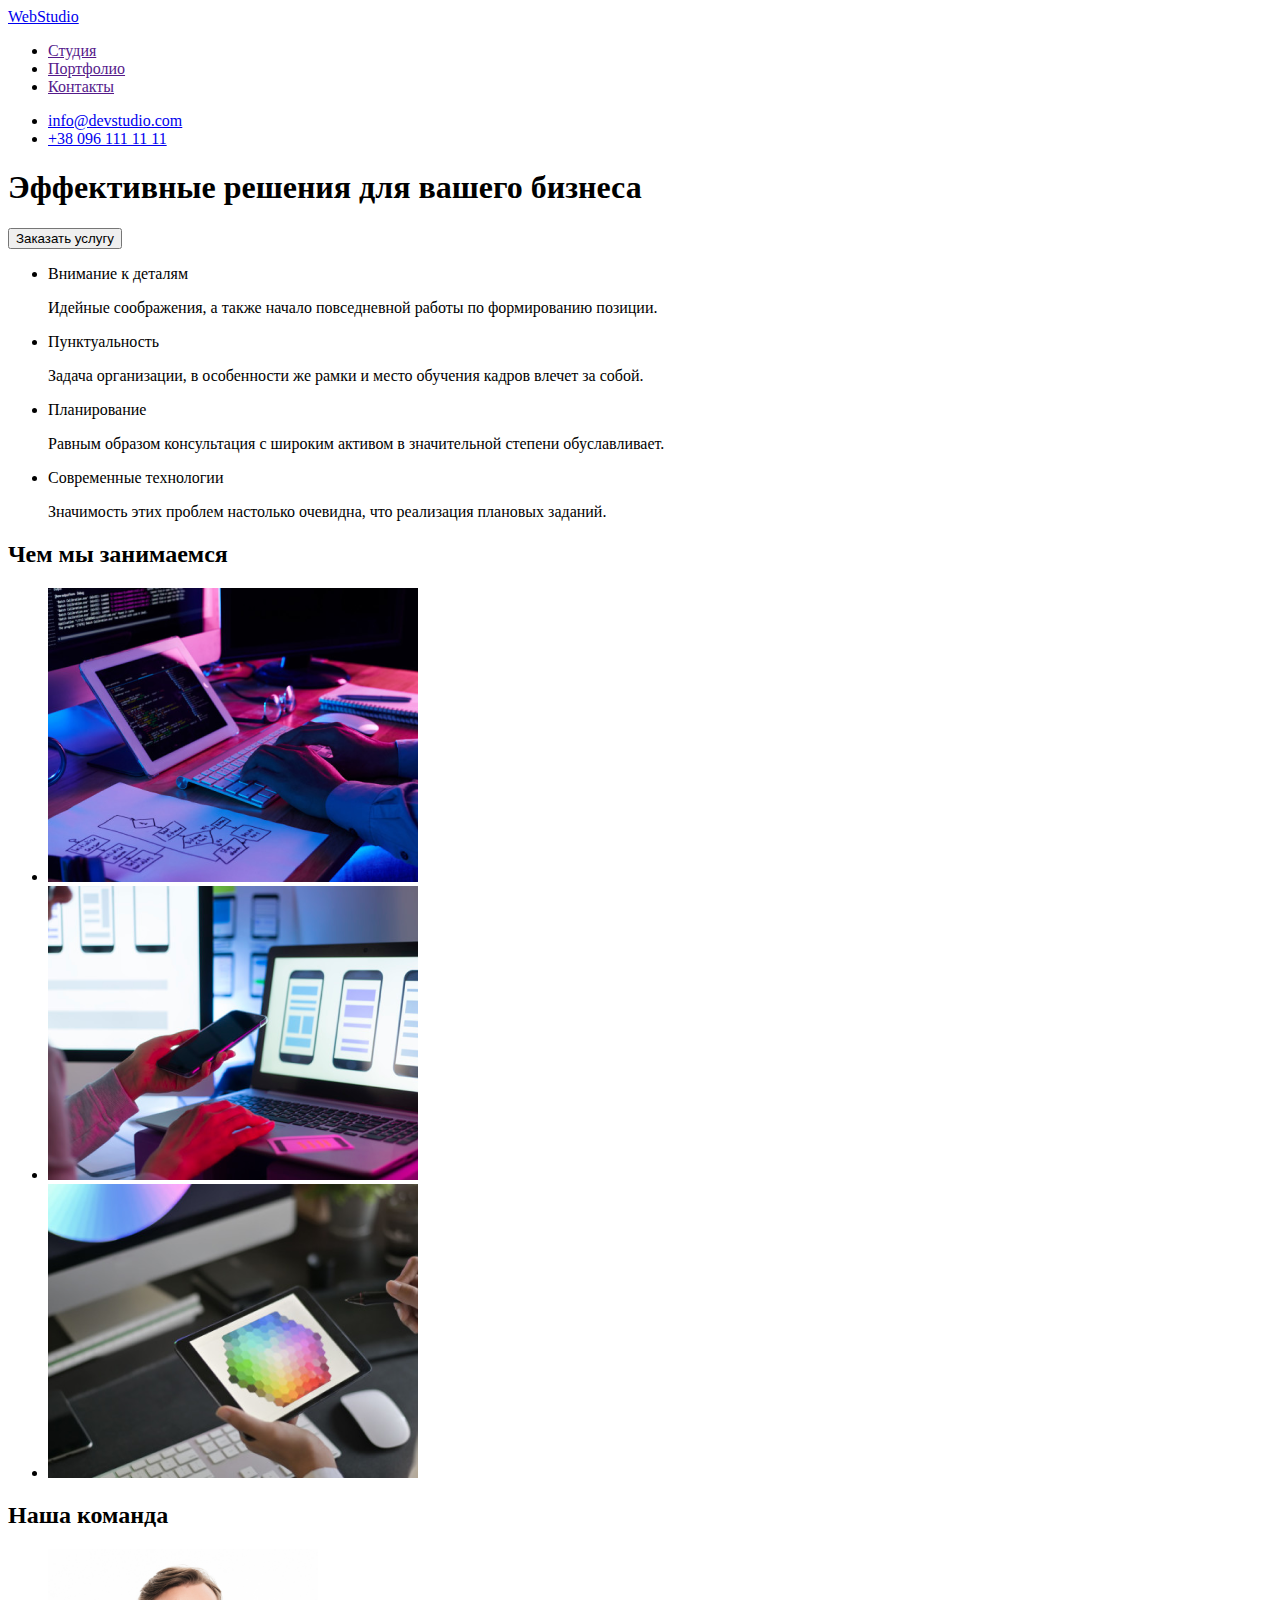
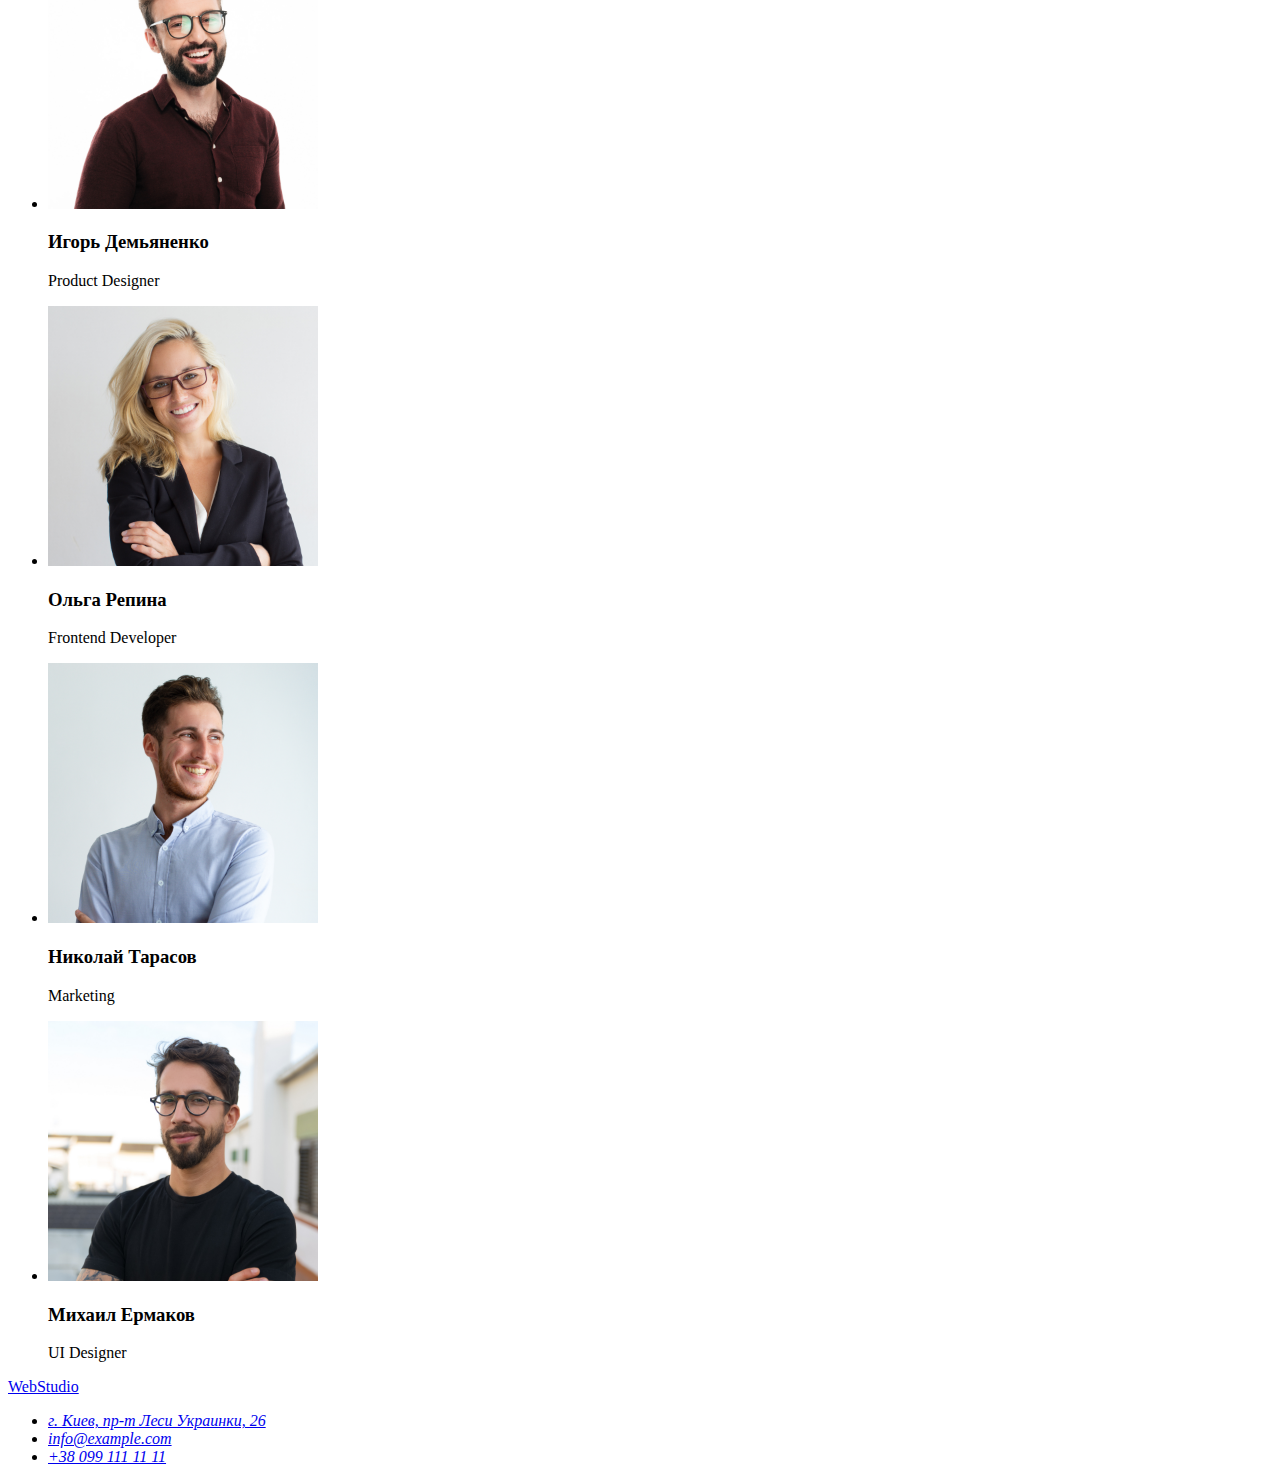
==== index.html @ c99d083b "добавляет файлы прошлой дз" ====
<!DOCTYPE html>
<html lang="ru">
<head>
    <meta charset="UTF-8">
    <meta http-equiv="X-UA-Compatible" content="IE=edge">
    <meta name="viewport" content="width=device-width, initial-scale=1.0">
    <title>Document</title>
</head>
<body>
    <header>
        <nav>
            <a href="./index.html">
                <span lang="en">WebStudio</span>
            </a>
            <ul>
                <li>
                    <a href="">Студия</a>
                </li>
                <li>
                    <a href="">Портфолио</a>
                </li>
                <li>
                 <a href="">Контакты</a>
                </li>
            </ul>
        </nav>
        <ul>
            <li>
                <a href="mailto:info@devstudio.com">info@devstudio.com</a>
            </li>
            <li>
                <a href="tel:+380961111111">+38 096 111 11 11</a>
            </li>
        </ul>
    </header>
    <main>
        <!-- Hero section --> 
        <section>
            <h1>Эффективные решения для вашего бизнеса</h1>
            <button type="button">Заказать услугу</button>
        </section>
        <!--Особенности-->
        <section>
            <h2 hidden>Особенности</h2>
            <ul>
                <li>
                    <span>
                        Внимание к деталям
                    </span>
                    <p>
                        Идейные соображения, а также начало повседневной работы по формированию позиции.
                    </p>
                </li>
                <li>
                    <span>
                        Пунктуальность
                    </span>
                    <p>
                        Задача организации, в особенности же рамки и место обучения кадров влечет за собой.
                    </p>
                </li>
                <li>
                    <span>
                        Планирование
                    </span>
                    <p>
                        Равным образом консультация с широким активом в значительной степени обуславливает.
                    </p>
                </li>
                <li>
                    <span>
                        Современные технологии
                    </span>
                    <p>
                        Значимость этих проблем настолько очевидна, что реализация плановых заданий.
                    </p>
                </li>
            </ul>
        </section>
        
        <!--Чем мы занимаемся-->
        <section>
            <h2>Чем мы занимаемся</h2>
            <ul>
                <li>
                    <img src="./images/whatwedo/image-1.png" alt="Человек набирает код" width="370" height="294">
                </li>
                <li>
                    <img src="./images/whatwedo/image-2.png" alt="Человек разрабатывает мобильный дизайн сайта" width="370" height="294">
                </li>
                <li>
                    <img src="./images/whatwedo/image-3.png" alt="Человек занимается графическим дизайном" width="370" height="294">
                </li>
            </ul>
        </section>
        <!--Наша команда-->
        <section>
            <h2>Наша команда</h2>
            <ul>
                <li>
                    <img src="./images/team/co-worker-img-1.jpg" alt="Человек стоит и улыбается" width="270" height="260">
                    <h3>Игорь Демьяненко</h3>
                    <p lang="en">Product Designer</p>
                </li>
                <li>
                    <img src="./images/team/co-worker-img-2.jpg" alt="Человек стоит и улыбается скрестив руки на груди" width="270" height="260">
                    <h3>Ольга Репина</h3>
                    <p lang="en">Frontend Developer</p>
                </li>
                <li>
                    <img src="./images/team/co-worker-img-3.jpg" alt="Человек стоит и улыбается скрестив руки на груди" width="270" height="260">
                    <h3>Николай Тарасов</h3>
                    <p lang="en">Marketing</p>
                </li>
                <li>
                    <img src="./images/team/co-worker-img-4.jpg" alt="Человек стоит и улыбается скрестив руки на груди" width="270" height="260">
                    <h3>Михаил Ермаков</h3>
                    <p lang="en">UI Designer</p>
                </li>
            </ul>
        </section>
    </main>
    
    <footer>
        <a href="./index.html">
            <span lang="en">WebStudio</span>
        </a>
        <address>
          <ul>
            <li>
                <a href="https://goo.gl/maps/A3ritBZA11thju577" target="_blank" rel="noopener noreferrer">
                    г. Киев, пр-т Леси Украинки, 26
                </a>
            </li>
            <li>
                <a href="mailto:info@example.com">
                    info@example.com
                </a>
            </li>
            <li>
                <a href="tel:+380991111111">
                    +38 099 111 11 11
                </a>
            </li>
        </ul>  
        </address>
        
    </footer>

</body>
</html>
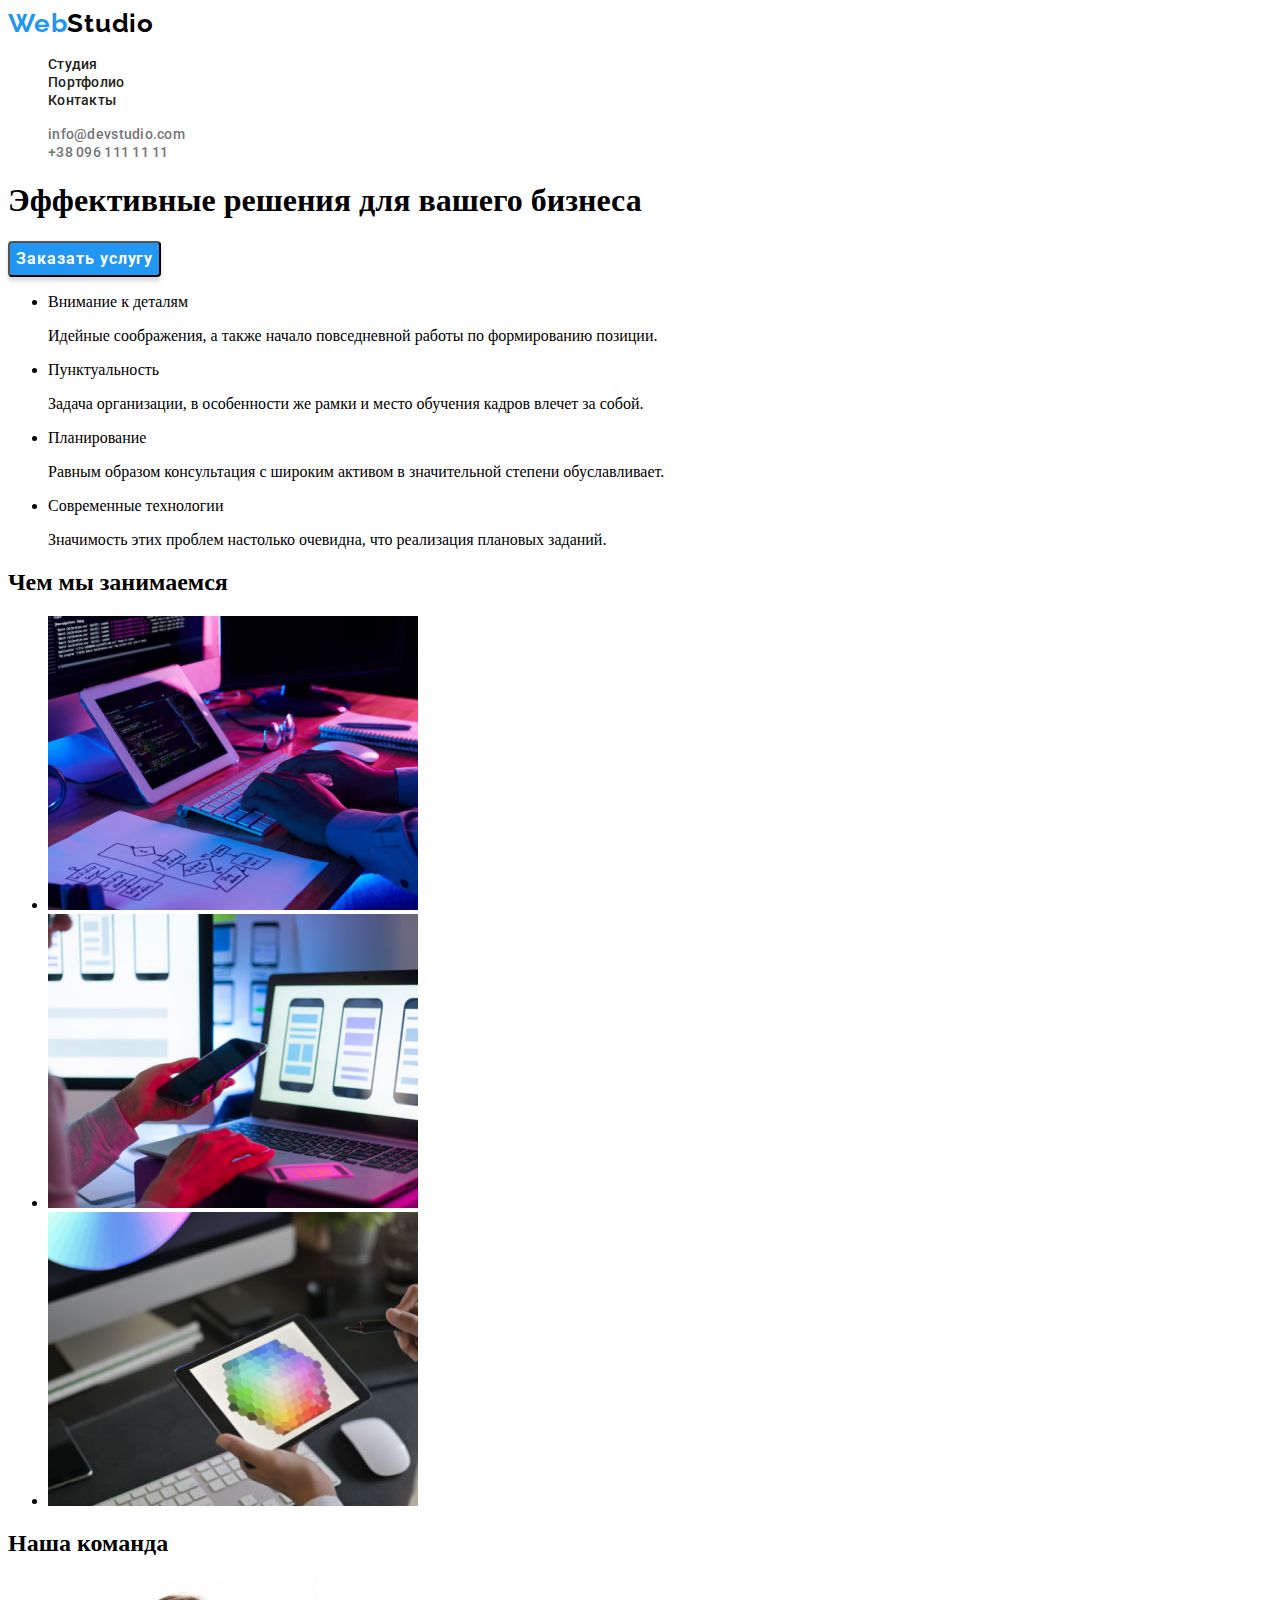
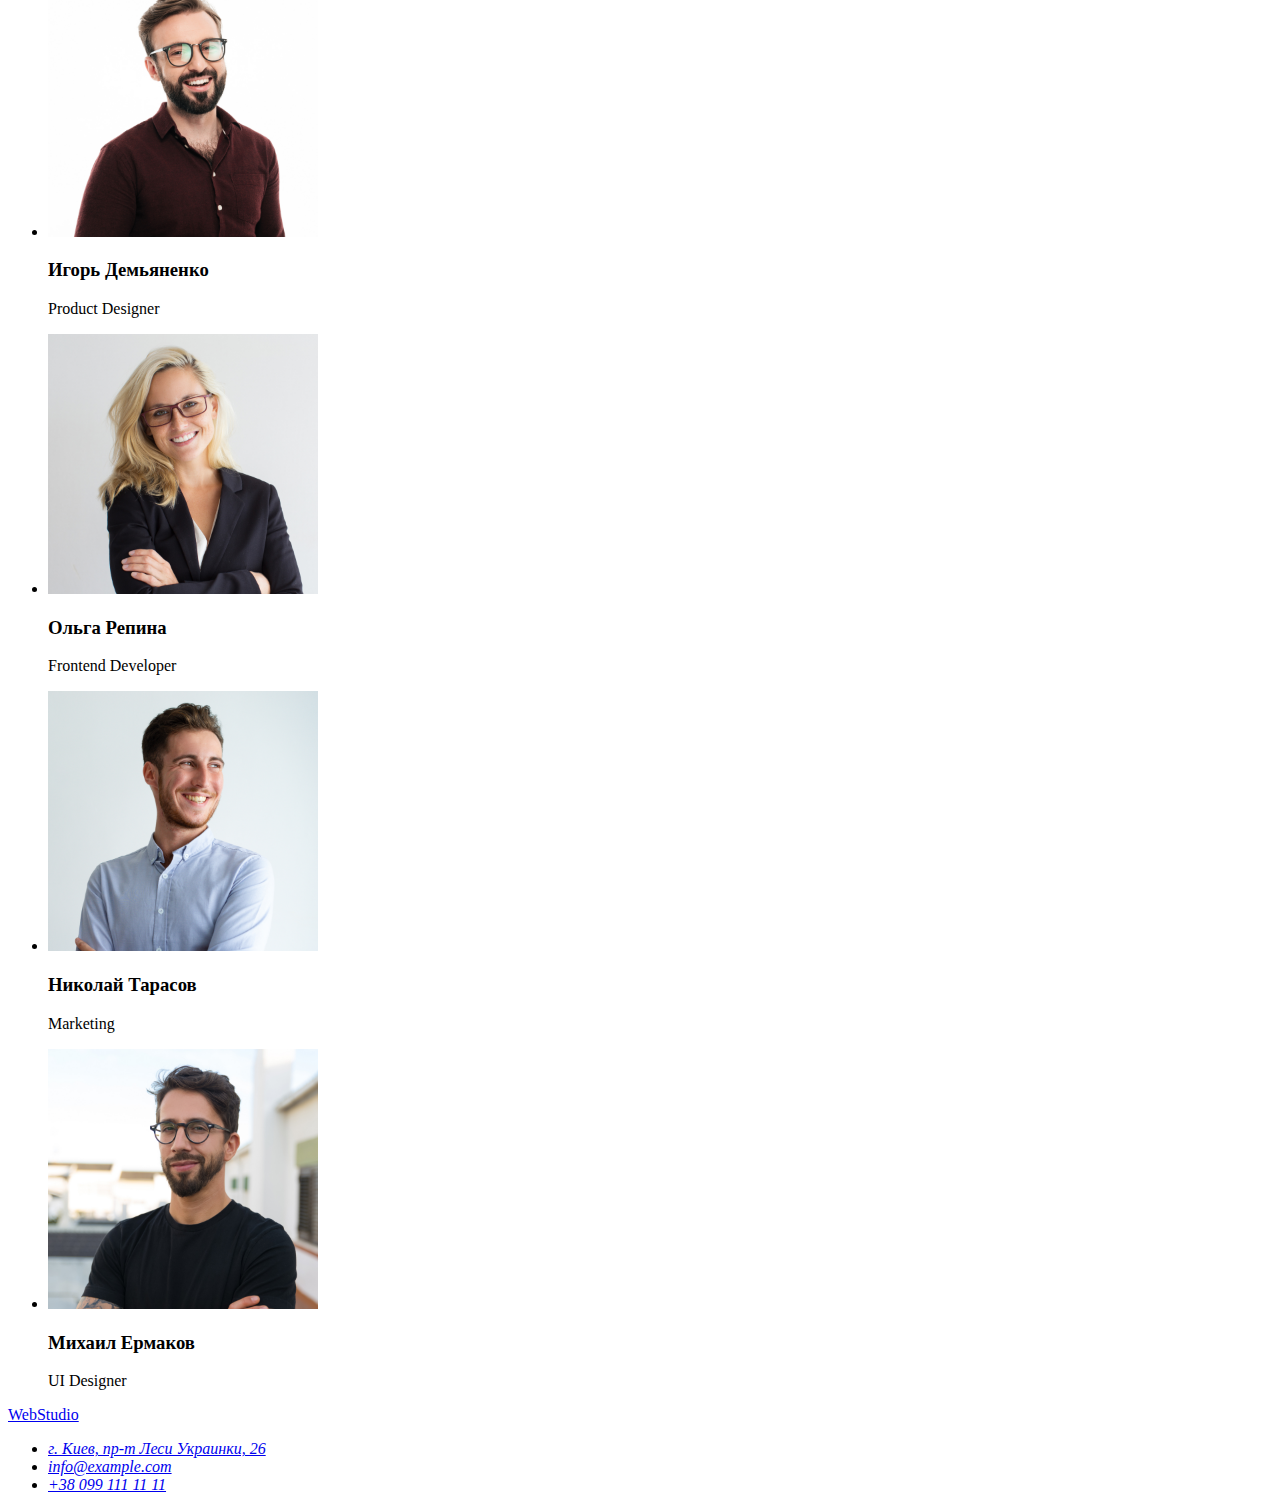
==== commit 19985428: "Добавляет классы и стили в header" ====
--- a/index.html
+++ b/index.html
@@ -4,40 +4,45 @@
     <meta charset="UTF-8">
     <meta http-equiv="X-UA-Compatible" content="IE=edge">
     <meta name="viewport" content="width=device-width, initial-scale=1.0">
-    <title>Document</title>
+    <title>WebStudio</title>
+    <link rel="preconnect" href="https://fonts.gstatic.com">
+    <link href="https://fonts.googleapis.com/css2?family=Raleway:wght@700&family=Roboto:wght@400;500;700;900&display=swap"
+        rel="stylesheet">
+    <link rel="stylesheet" href="./css/styles.css">
 </head>
 <body>
-    <header>
-        <nav>
-            <a href="./index.html">
-                <span lang="en">WebStudio</span>
+    <!-- Header --> 
+        <header class="header">
+        <nav class="header-navigation">
+            <a class="logo-link link" href="./index.html">
+                <span class="logo" lang="en">Web<span class="second-logo">Studio</span></span>
             </a>
-            <ul>
-                <li>
-                    <a href="">Студия</a>
+            <ul class="navigation-list list">
+                <li class="navigation-list-item">
+                    <a class="navigation-list-link link" href="">Студия</a>
                 </li>
-                <li>
-                    <a href="">Портфолио</a>
+                <li class="navigation-list-item">
+                    <a class="navigation-list-link link" href="">Портфолио</a>
                 </li>
-                <li>
-                 <a href="">Контакты</a>
+                <li class="navigation-list-item">
+                 <a class="navigation-list-link link" href="">Контакты</a>
                 </li>
             </ul>
         </nav>
-        <ul>
+        <ul class="header-contacts-list list">
             <li>
-                <a href="mailto:info@devstudio.com">info@devstudio.com</a>
+                <a class="header-contacts-link link" href="mailto:info@devstudio.com">info@devstudio.com</a>
             </li>
             <li>
-                <a href="tel:+380961111111">+38 096 111 11 11</a>
+                <a class="header-contacts-link link" href="tel:+380961111111">+38 096 111 11 11</a>
             </li>
         </ul>
     </header>
     <main>
         <!-- Hero section --> 
-        <section>
-            <h1>Эффективные решения для вашего бизнеса</h1>
-            <button type="button">Заказать услугу</button>
+        <section class="hero">
+            <h1 class="hero-title">Эффективные решения для вашего бизнеса</h1>
+            <button class="modal-btn" type="button">Заказать услугу</button>
         </section>
         <!--Особенности-->
         <section>
--- a/css/styles.css
+++ b/css/styles.css
@@ -0,0 +1,71 @@
+.list {
+  list-style: none;
+}
+
+.link {
+  text-decoration: none;
+}
+
+.logo-link {
+  font-family: "Raleway", sans-serif;
+  font-style: normal;
+  font-weight: bold;
+  font-size: 26px;
+  line-height: 1.19;
+  letter-spacing: 0.03em;
+  color: #2196f3;
+}
+
+.second-logo {
+  color: black;
+}
+
+.navigation-list-link {
+  font-family: "Roboto", sans-serif;
+  font-weight: 500;
+  font-size: 14px;
+  line-height: 1.14;
+  letter-spacing: 0.02em;
+  color: #212121;
+}
+
+.navigation-list-link:hover,
+.navigation-list-link:focus {
+  color: #2196f3;
+}
+
+.header-contacts-link {
+  font-family: "Roboto", sans-serif;
+  font-weight: 500;
+  font-size: 14px;
+  line-height: 1.14;
+  letter-spacing: 0.02em;
+  color: #757575;
+}
+
+.header-contacts-link:hover,
+.header-contacts-link:focus {
+  color: #2196f3;
+}
+
+.modal-btn {
+  font-family: "Roboto", sans-serif;
+  font-style: normal;
+  font-weight: bold;
+  font-size: 16px;
+  line-height: 1.88;
+  display: flex;
+  align-items: center;
+  text-align: center;
+  letter-spacing: 0.06em;
+  color: #ffffff;
+  background: #2196f3;
+  box-shadow: 0px 4px 4px rgba(0, 0, 0, 0.15);
+  border-radius: 4px;
+  cursor: pointer;
+}
+
+.modal-btn:hover,
+.modal-btn:focus {
+  background-color: #188ce8;
+}
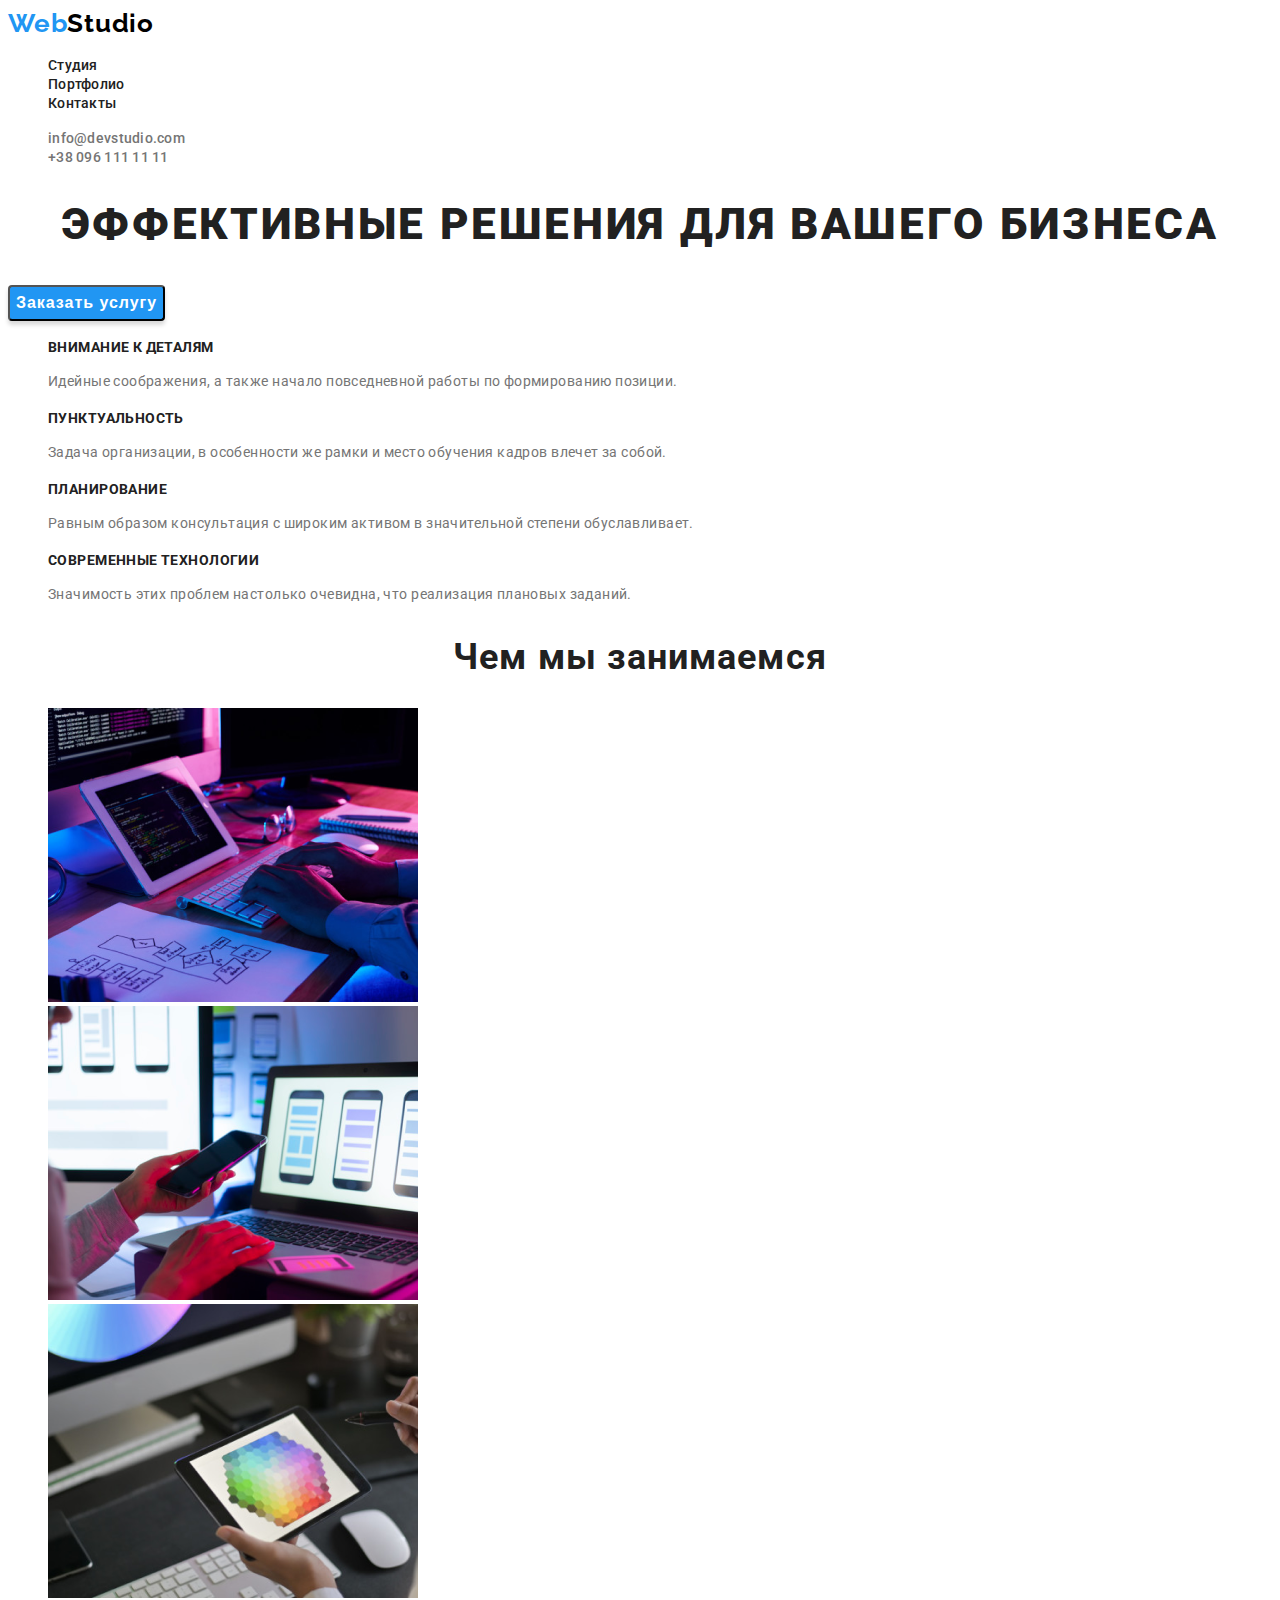
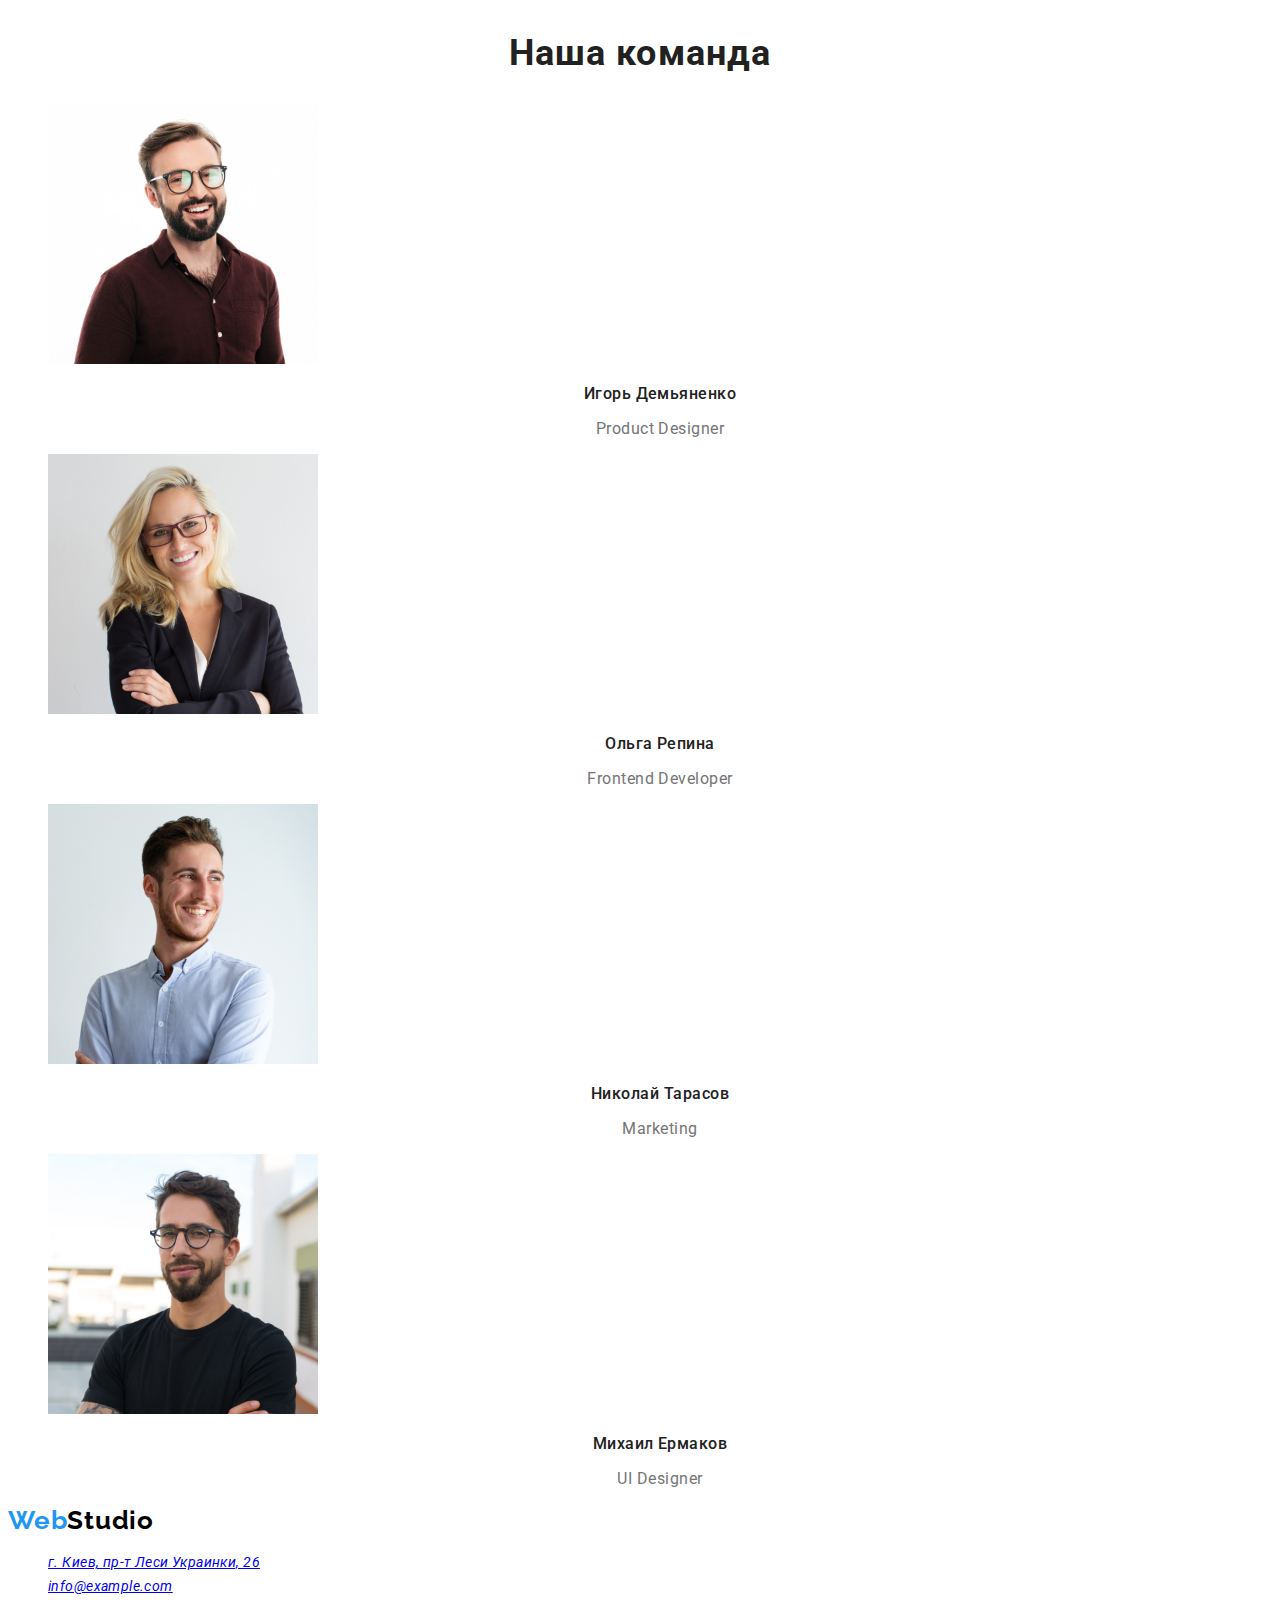
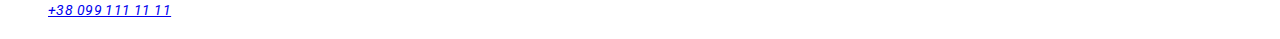
==== commit 769cba99: "добавляет стили документу" ====
--- a/index.html
+++ b/index.html
@@ -30,10 +30,10 @@
             </ul>
         </nav>
         <ul class="header-contacts-list list">
-            <li>
+            <li class="header-contacts-list-item">
                 <a class="header-contacts-link link" href="mailto:info@devstudio.com">info@devstudio.com</a>
             </li>
-            <li>
+            <li header-contacts-list-item>
                 <a class="header-contacts-link link" href="tel:+380961111111">+38 096 111 11 11</a>
             </li>
         </ul>
@@ -44,106 +44,106 @@
             <h1 class="hero-title">Эффективные решения для вашего бизнеса</h1>
             <button class="modal-btn" type="button">Заказать услугу</button>
         </section>
-        <!--Особенности-->
-        <section>
+        <!--Features-->
+        <section class="features">
             <h2 hidden>Особенности</h2>
-            <ul>
-                <li>
-                    <span>
+            <ul class="features-list list">
+                <li class="features-list-item">
+                    <span class="features-suptitle">
                         Внимание к деталям
                     </span>
-                    <p>
+                    <p class="features-suptitle-descritpion">
                         Идейные соображения, а также начало повседневной работы по формированию позиции.
                     </p>
                 </li>
-                <li>
-                    <span>
+                <li class="features-list-item">
+                    <span class="features-suptitle">
                         Пунктуальность
                     </span>
-                    <p>
+                    <p class="features-suptitle-descritpion">
                         Задача организации, в особенности же рамки и место обучения кадров влечет за собой.
                     </p>
                 </li>
-                <li>
-                    <span>
+                <li class="features-list-item">
+                    <span class="features-suptitle">
                         Планирование
                     </span>
-                    <p>
+                    <p class="features-suptitle-descritpion">
                         Равным образом консультация с широким активом в значительной степени обуславливает.
                     </p>
                 </li>
-                <li>
-                    <span>
+                <li class="features-list-item">
+                    <span class="features-suptitle">
                         Современные технологии
                     </span>
-                    <p>
+                    <p class="features-suptitle-descritpion">
                         Значимость этих проблем настолько очевидна, что реализация плановых заданий.
                     </p>
                 </li>
             </ul>
         </section>
         
-        <!--Чем мы занимаемся-->
-        <section>
-            <h2>Чем мы занимаемся</h2>
-            <ul>
-                <li>
-                    <img src="./images/whatwedo/image-1.png" alt="Человек набирает код" width="370" height="294">
+        <!--What we do-->
+        <section class="what-we-do">
+            <h2 class="section-title">Чем мы занимаемся</h2>
+            <ul class="what-we-do-list list">
+                <li class="what-we-do-list-item">
+                    <img class="what-we-do-list-link" src="./images/whatwedo/image-1.png" alt="Человек набирает код" width="370" height="294">
                 </li>
-                <li>
-                    <img src="./images/whatwedo/image-2.png" alt="Человек разрабатывает мобильный дизайн сайта" width="370" height="294">
+                <li class="what-we-do-list-item">
+                    <img class="what-we-do-list-link" src="./images/whatwedo/image-2.png" alt="Человек разрабатывает мобильный дизайн сайта" width="370" height="294">
                 </li>
-                <li>
-                    <img src="./images/whatwedo/image-3.png" alt="Человек занимается графическим дизайном" width="370" height="294">
+                <li class="what-we-do-list-item">
+                    <img class="what-we-do-list-link" src="./images/whatwedo/image-3.png" alt="Человек занимается графическим дизайном" width="370" height="294">
                 </li>
             </ul>
         </section>
-        <!--Наша команда-->
-        <section>
-            <h2>Наша команда</h2>
-            <ul>
-                <li>
-                    <img src="./images/team/co-worker-img-1.jpg" alt="Человек стоит и улыбается" width="270" height="260">
-                    <h3>Игорь Демьяненко</h3>
-                    <p lang="en">Product Designer</p>
+        <!--Our team-->
+        <section class="our-team">
+            <h2 class="section-title">Наша команда</h2>
+            <ul class="our-team-list list">
+                <li class="our-team-list-item">
+                    <img class="our-team-list-img" src="./images/team/co-worker-img-1.jpg" alt="Человек стоит и улыбается" width="270" height="260">
+                    <h3 class="our-team-list-name">Игорь Демьяненко</h3>
+                    <p class="our-team-list-position" lang="en">Product Designer</p>
                 </li>
-                <li>
-                    <img src="./images/team/co-worker-img-2.jpg" alt="Человек стоит и улыбается скрестив руки на груди" width="270" height="260">
-                    <h3>Ольга Репина</h3>
-                    <p lang="en">Frontend Developer</p>
+                <li class="our-team-list-item">
+                    <img class="our-team-list-img" src="./images/team/co-worker-img-2.jpg" alt="Человек стоит и улыбается скрестив руки на груди" width="270" height="260">
+                    <h3 class="our-team-list-name">Ольга Репина</h3>
+                    <p class="our-team-list-position" lang="en">Frontend Developer</p>
                 </li>
-                <li>
-                    <img src="./images/team/co-worker-img-3.jpg" alt="Человек стоит и улыбается скрестив руки на груди" width="270" height="260">
-                    <h3>Николай Тарасов</h3>
-                    <p lang="en">Marketing</p>
+                <li class="our-team-list-item">
+                    <img class="our-team-list-img" src="./images/team/co-worker-img-3.jpg" alt="Человек стоит и улыбается скрестив руки на груди" width="270" height="260">
+                    <h3 class="our-team-list-name">Николай Тарасов</h3>
+                    <p class="our-team-list-position" lang="en">Marketing</p>
                 </li>
-                <li>
-                    <img src="./images/team/co-worker-img-4.jpg" alt="Человек стоит и улыбается скрестив руки на груди" width="270" height="260">
-                    <h3>Михаил Ермаков</h3>
-                    <p lang="en">UI Designer</p>
+                <li class="our-team-list-item">
+                    <img class="our-team-list-img" src="./images/team/co-worker-img-4.jpg" alt="Человек стоит и улыбается скрестив руки на груди" width="270" height="260">
+                    <h3 class="our-team-list-name">Михаил Ермаков</h3>
+                    <p class="our-team-list-position" lang="en">UI Designer</p>
                 </li>
             </ul>
         </section>
     </main>
     
     <footer>
-        <a href="./index.html">
-            <span lang="en">WebStudio</span>
+        <a class="logo-link link" href="./index.html">
+            <span class="logo" lang="en">Web<span class="second-logo">Studio</span></span>
         </a>
-        <address>
-          <ul>
-            <li>
-                <a href="https://goo.gl/maps/A3ritBZA11thju577" target="_blank" rel="noopener noreferrer">
+        <address class="address">
+          <ul class="addres-list list">
+            <li class="addres-list-item">
+                <a class="addres-list-link" href="https://goo.gl/maps/A3ritBZA11thju577" target="_blank" rel="noopener noreferrer">
                     г. Киев, пр-т Леси Украинки, 26
                 </a>
             </li>
-            <li>
-                <a href="mailto:info@example.com">
+            <li class="addres-list-item">
+                <a class="addres-list-contacts" href="mailto:info@example.com">
                     info@example.com
                 </a>
             </li>
-            <li>
-                <a href="tel:+380991111111">
+            <li class="addres-list-item">
+                <a class="addres-list-contacts" href="tel:+380991111111">
                     +38 099 111 11 11
                 </a>
             </li>
--- a/css/styles.css
+++ b/css/styles.css
@@ -1,3 +1,9 @@
+:root {
+  --main-font: "Roboto", sans-serif;
+  --secondary-font: "Raleway", sans-serif;
+  --accent-color: #2196f3;
+}
+
 .list {
   list-style: none;
 }
@@ -6,9 +12,24 @@
   text-decoration: none;
 }
 
+body {
+  font-family: var(--main-font);
+  color: #212121;
+}
+
+/* ============= COMPONENTS ============= */
+.section-title {
+  font-weight: 700;
+  font-size: 36px;
+  line-height: 1.17;
+  text-align: center;
+  letter-spacing: 0.03em;
+}
+/* ============= END COMPONENTS ============= */
+
+/* ============= HEADER =============*/
 .logo-link {
-  font-family: "Raleway", sans-serif;
-  font-style: normal;
+  font-family: var(--secondary-font);
   font-weight: bold;
   font-size: 26px;
   line-height: 1.19;
@@ -17,11 +38,10 @@
 }
 
 .second-logo {
-  color: black;
+  color: #000000;
 }
 
 .navigation-list-link {
-  font-family: "Roboto", sans-serif;
   font-weight: 500;
   font-size: 14px;
   line-height: 1.14;
@@ -31,11 +51,10 @@
 
 .navigation-list-link:hover,
 .navigation-list-link:focus {
-  color: #2196f3;
+  color: var(--accent-color);
 }
 
 .header-contacts-link {
-  font-family: "Roboto", sans-serif;
   font-weight: 500;
   font-size: 14px;
   line-height: 1.14;
@@ -45,13 +64,22 @@
 
 .header-contacts-link:hover,
 .header-contacts-link:focus {
-  color: #2196f3;
+  color: var(--accent-color);
+}
+/* ============= HEADER'S END =============*/
+
+/* ============= HERO =============*/
+.hero-title {
+  font-weight: 900;
+  font-size: 44px;
+  line-height: 1.36;
+  text-align: center;
+  letter-spacing: 0.06em;
+  text-transform: uppercase;
 }
 
 .modal-btn {
-  font-family: "Roboto", sans-serif;
-  font-style: normal;
-  font-weight: bold;
+  font-weight: 700;
   font-size: 16px;
   line-height: 1.88;
   display: flex;
@@ -60,7 +88,7 @@
   letter-spacing: 0.06em;
   color: #ffffff;
   background: #2196f3;
-  box-shadow: 0px 4px 4px rgba(0, 0, 0, 0.15);
+  box-shadow: 0px 4px 4px #00000026;
   border-radius: 4px;
   cursor: pointer;
 }
@@ -69,3 +97,61 @@
 .modal-btn:focus {
   background-color: #188ce8;
 }
+
+/* ============= HERO'S END =============*/
+
+/* ============= Features =============*/
+.features-suptitle {
+  font-weight: 700;
+  font-size: 14px;
+  line-height: 1.14;
+  letter-spacing: 0.03em;
+  text-transform: uppercase;
+}
+.features-suptitle-descritpion {
+  font-weight: 400;
+  font-size: 14px;
+  line-height: 1.71;
+  letter-spacing: 0.03em;
+  color: #757575;
+}
+/* ============= Feature's END =============*/
+
+/* ============= What we do =============*/
+
+/* ============= END What we do =============*/
+
+/* ============= Our team =============*/
+.our-team-list-name {
+  font-weight: 500;
+  font-size: 16px;
+  line-height: 1.19;
+  text-align: center;
+  letter-spacing: 0.03em;
+}
+.our-team-list-position {
+  font-weight: 400;
+  font-size: 16px;
+  line-height: 1.19;
+  text-align: center;
+  letter-spacing: 0.03em;
+  color: #757575;
+}
+/* ============= END Our team=============*/
+
+/* ============= Footer=============*/
+.addres-list-link {
+  font-weight: 400;
+  font-size: 14px;
+  line-height: 1.71;
+  letter-spacing: 0.03em;
+  /*color: #FFFFFF;*/
+}
+.addres-list-contacts {
+  font-weight: 400;
+  font-size: 14px;
+  line-height: 1.71;
+  letter-spacing: 0.03em;
+  /*color: #ffffff99;*/
+}
+/* ============= END Footer=============*/ ;
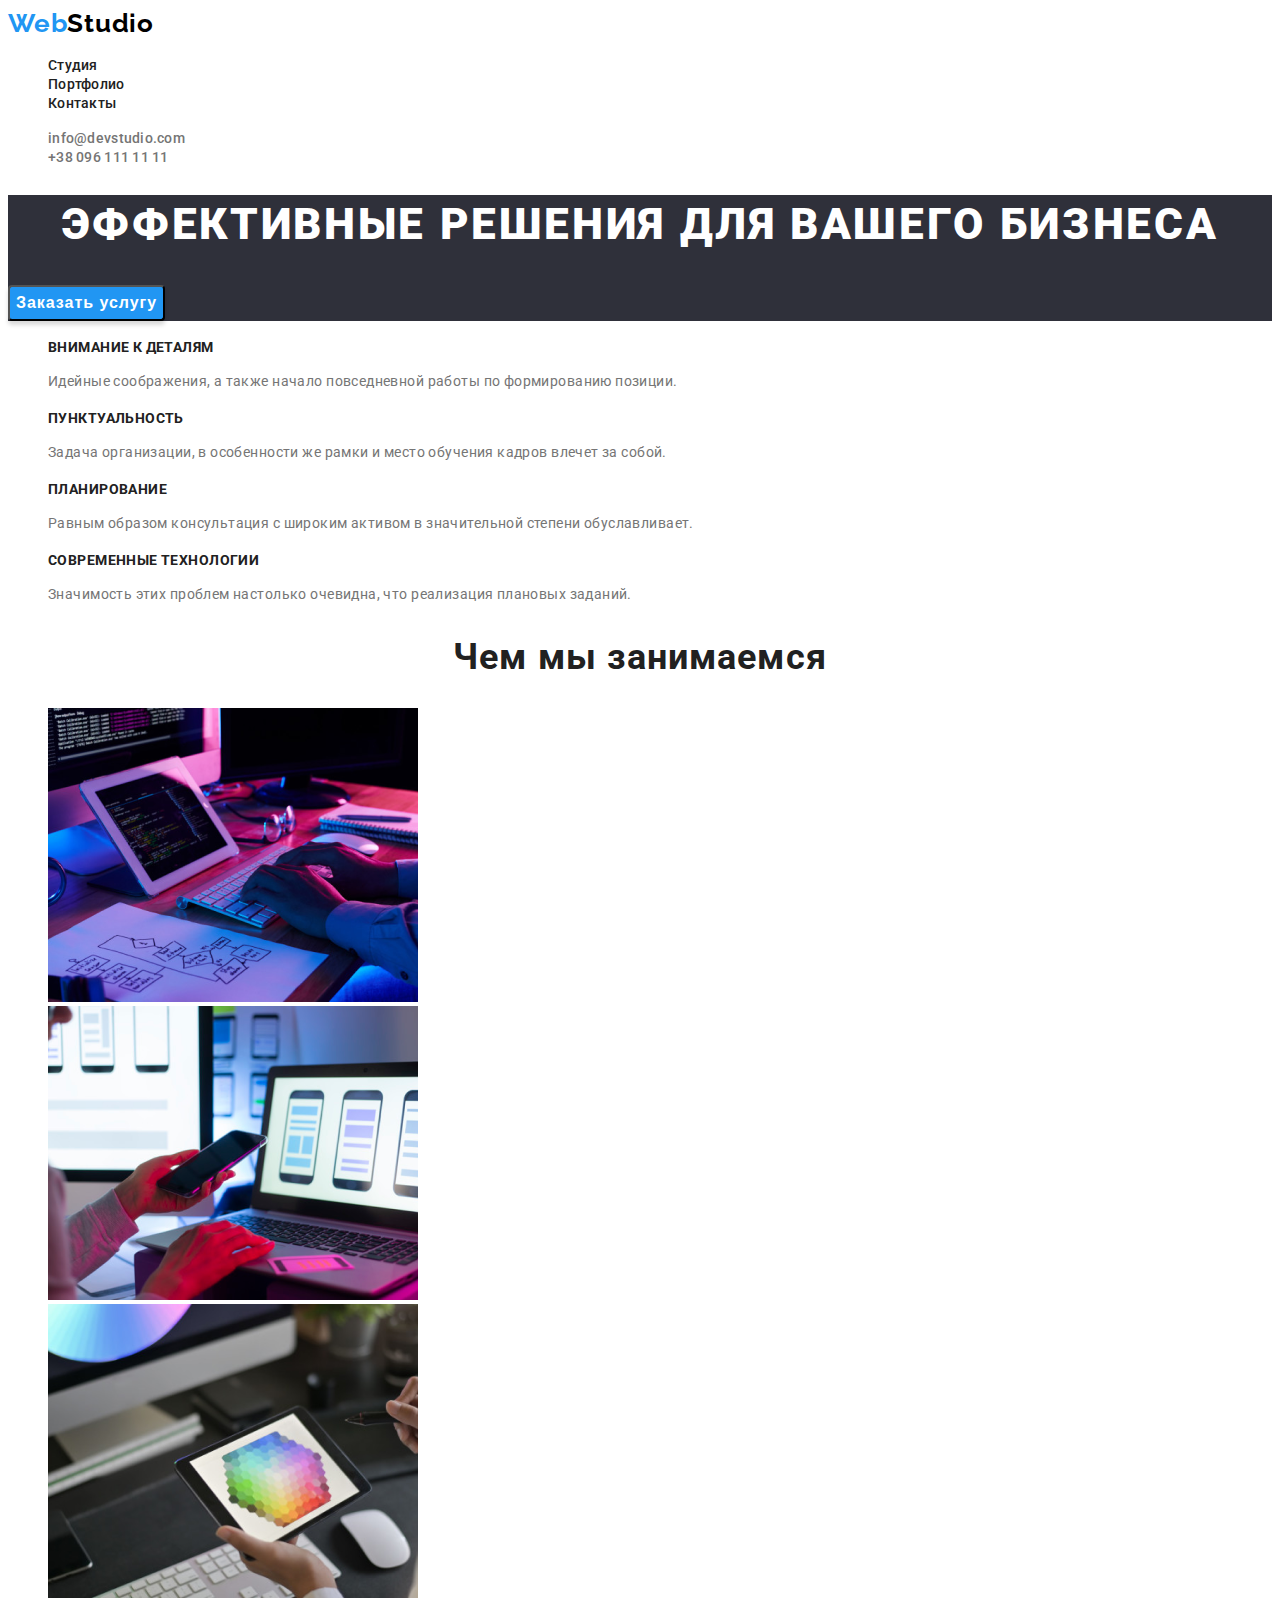
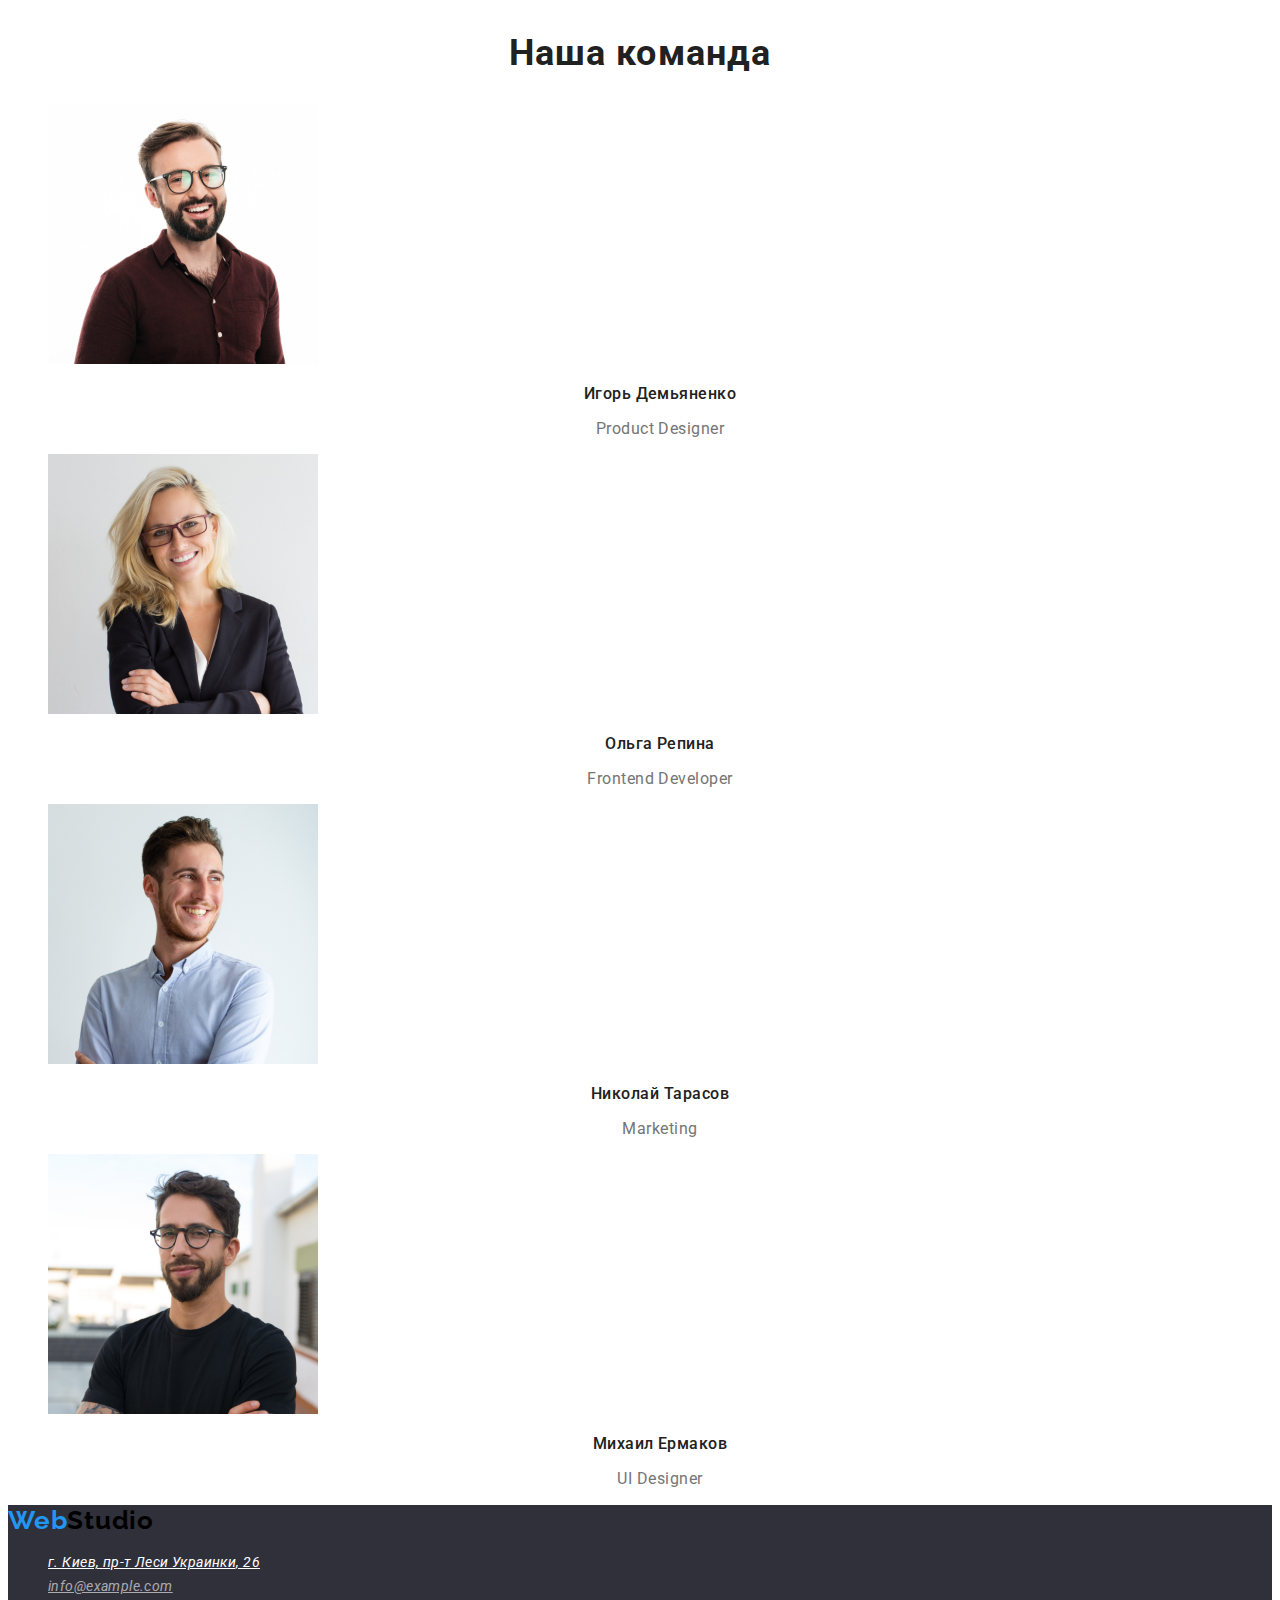
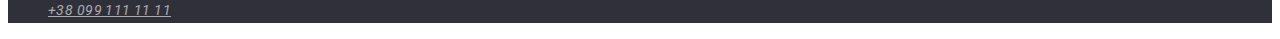
==== commit c7b5019f: "Добавляет файл Portfolio.html и стили для него" ====
--- a/index.html
+++ b/index.html
@@ -15,14 +15,14 @@
         <header class="header">
         <nav class="header-navigation">
             <a class="logo-link link" href="./index.html">
-                <span class="logo" lang="en">Web<span class="second-logo">Studio</span></span>
+                <span class="logo" lang="en">Web<span class="second-logo" lang="en">Studio</span></span>
             </a>
             <ul class="navigation-list list">
                 <li class="navigation-list-item">
-                    <a class="navigation-list-link link" href="">Студия</a>
+                    <a class="navigation-list-link link" href="./index.html">Студия</a>
                 </li>
                 <li class="navigation-list-item">
-                    <a class="navigation-list-link link" href="">Портфолио</a>
+                    <a class="navigation-list-link link" href="./portfolio.html">Портфолио</a>
                 </li>
                 <li class="navigation-list-item">
                  <a class="navigation-list-link link" href="">Контакты</a>
@@ -126,9 +126,9 @@
         </section>
     </main>
     
-    <footer>
+    <footer class="footer">
         <a class="logo-link link" href="./index.html">
-            <span class="logo" lang="en">Web<span class="second-logo">Studio</span></span>
+            <span class="logo" lang="en">Web<span class="second-logo" lang="en">Studio</span></span>
         </a>
         <address class="address">
           <ul class="addres-list list">
--- a/css/styles.css
+++ b/css/styles.css
@@ -76,6 +76,11 @@
   text-align: center;
   letter-spacing: 0.06em;
   text-transform: uppercase;
+  color: #ffffff;
+}
+
+.hero {
+  background: #2f303a;
 }
 
 .modal-btn {
@@ -140,18 +145,63 @@
 /* ============= END Our team=============*/
 
 /* ============= Footer=============*/
+.footer {
+  background: #2f303a;
+}
+
 .addres-list-link {
   font-weight: 400;
   font-size: 14px;
   line-height: 1.71;
   letter-spacing: 0.03em;
-  /*color: #FFFFFF;*/
+  color: #ffffff;
 }
 .addres-list-contacts {
   font-weight: 400;
   font-size: 14px;
   line-height: 1.71;
   letter-spacing: 0.03em;
-  /*color: #ffffff99;*/
-}
-/* ============= END Footer=============*/ ;
+  color: #ffffff99;
+}
+
+.addres-list-link:hover,
+.addres-list-link:focus,
+.addres-list-contacts:hover,
+.addres-list-contacts:focus {
+  color: var(--accent-color);
+}
+/* ============= END Footer=============*/
+
+/* ============= Portfolio Navigation Buttons=============*/
+.portfolio-nav-btn {
+  font-weight: 500;
+  font-size: 16px;
+  line-height: 1.63;
+  text-align: center;
+  letter-spacing: 0.03em;
+  background: #f5f4fa;
+  border-radius: 4px;
+  cursor: pointer;
+}
+.portfolio-nav-btn:focus,
+.portfolio-nav-btn:hover {
+  color: #ffffff;
+  background: var(--accent-color);
+}
+/* ============= END Portfolio Navigation Buttons=============*/
+
+/* ============= Portfolio menu=============*/
+.portfolio-menu-list-header {
+  font-weight: 700;
+  font-size: 18px;
+  line-height: 2;
+  letter-spacing: 0.06em;
+}
+.portfolio-menu-list-description {
+  font-weight: 400;
+  font-size: 16px;
+  line-height: 1.88;
+  letter-spacing: 0.03em;
+  color: #757575;
+}
+/* ============= END Portfolio menu=============*/ ;
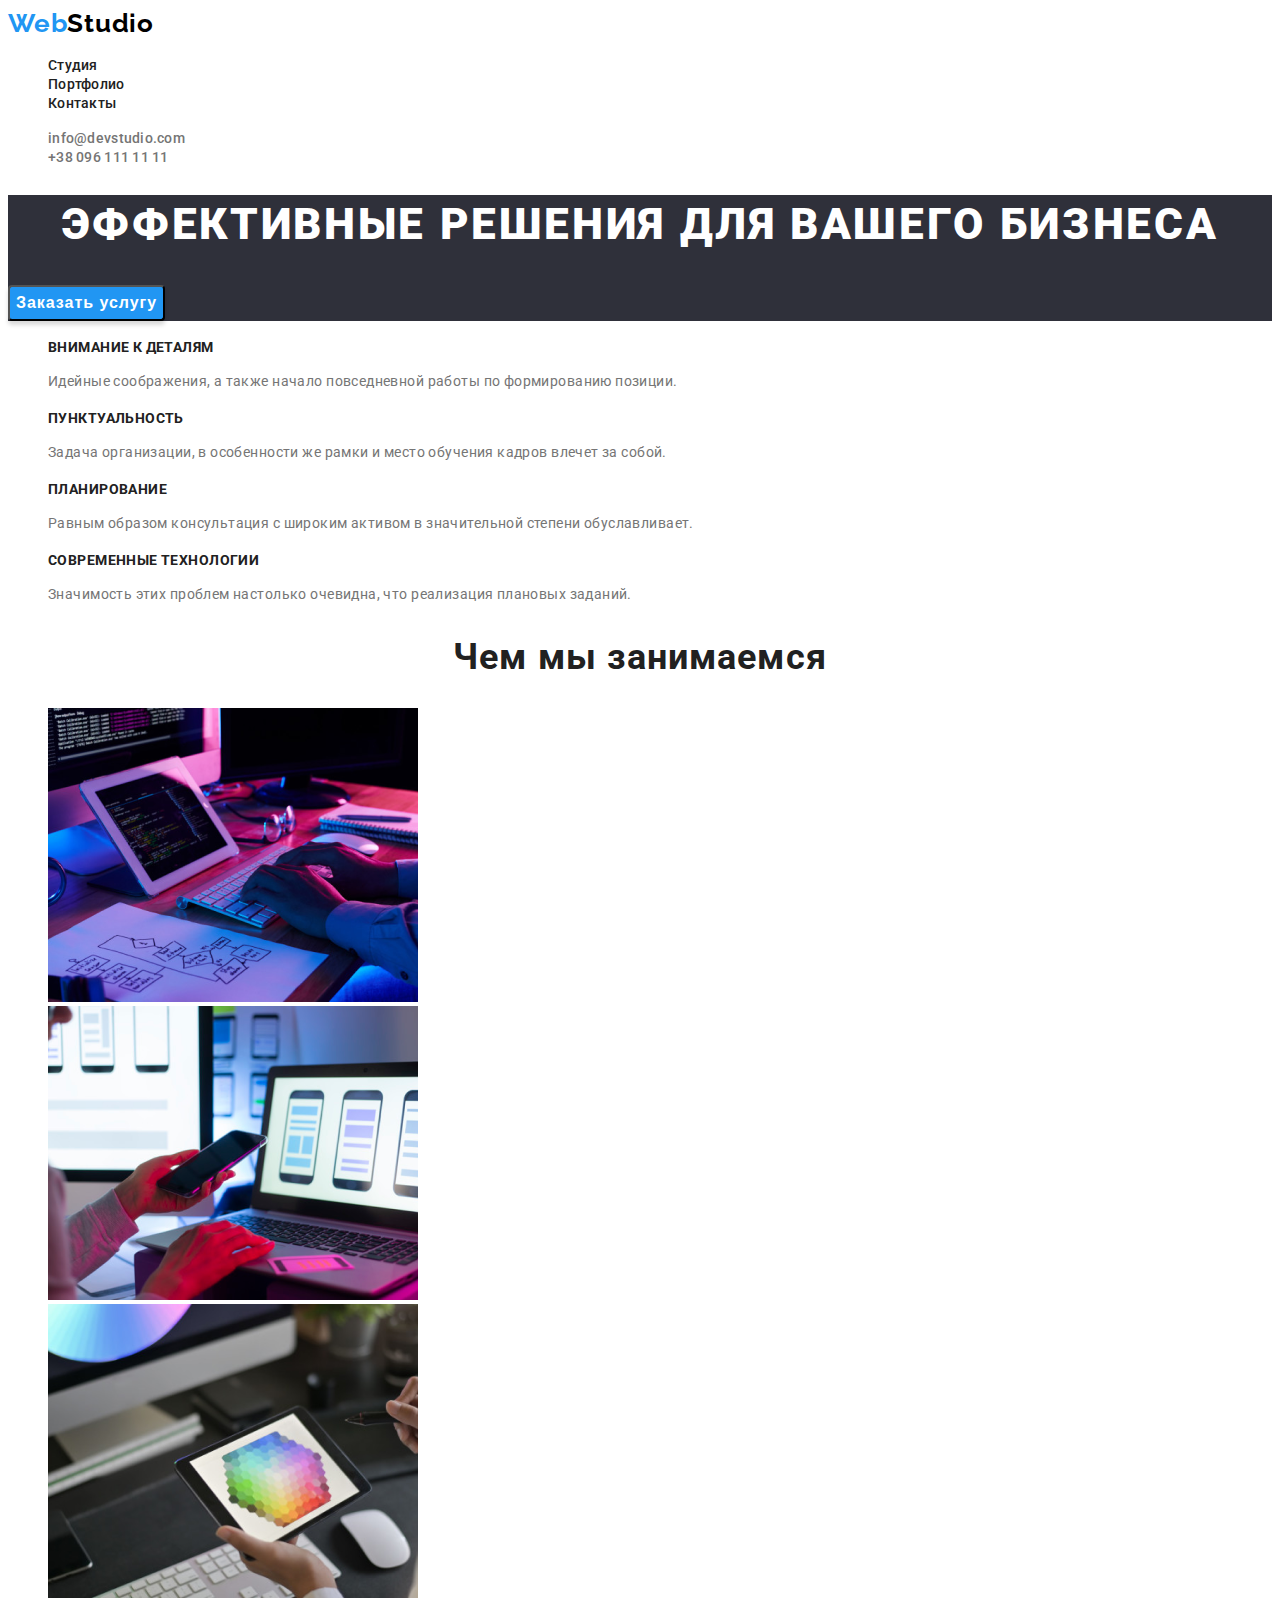
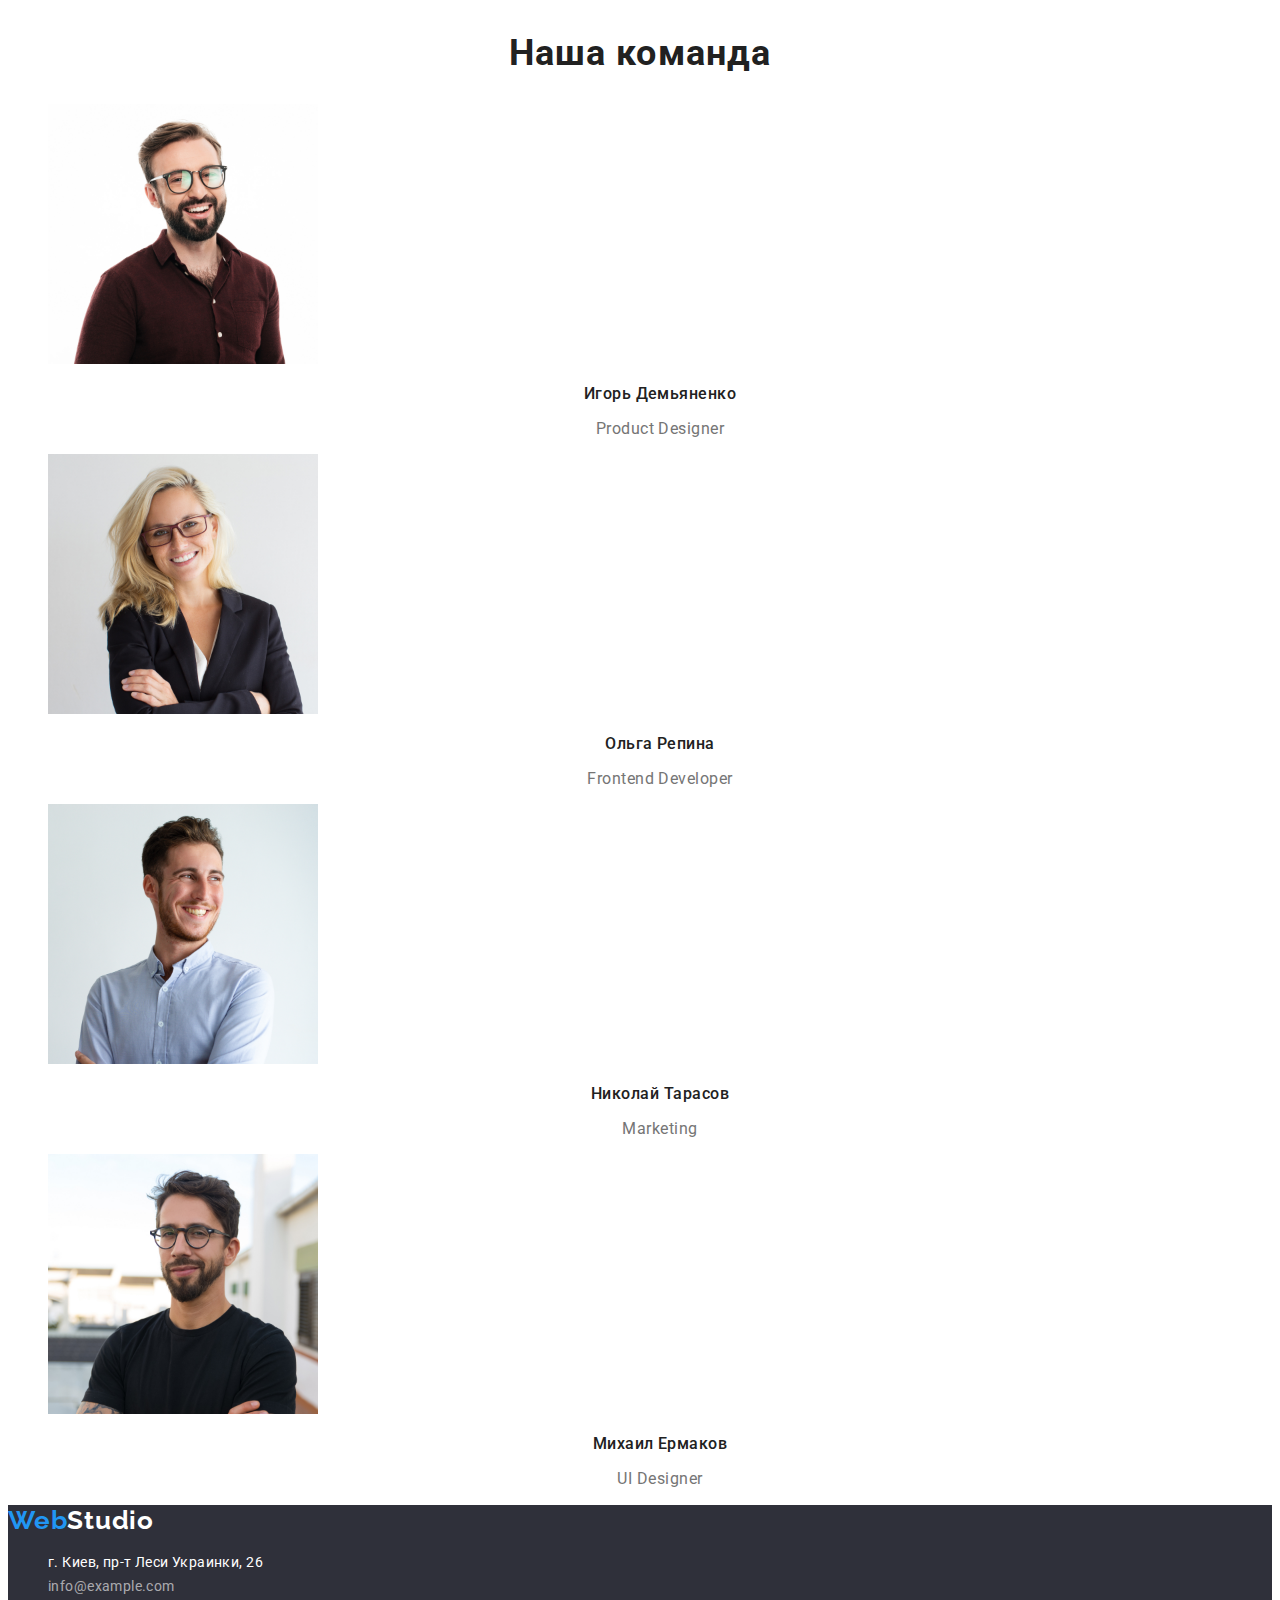
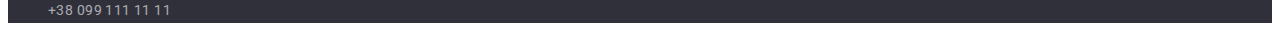
==== commit 394f9019: "Добавляет цвета в root и секцию в портфолио" ====
--- a/index.html
+++ b/index.html
@@ -128,7 +128,7 @@
     
     <footer class="footer">
         <a class="logo-link link" href="./index.html">
-            <span class="logo" lang="en">Web<span class="second-logo" lang="en">Studio</span></span>
+            <span class="logo" lang="en">Web<span class="footer-second-logo" lang="en">Studio</span></span>
         </a>
         <address class="address">
           <ul class="addres-list list">
--- a/css/styles.css
+++ b/css/styles.css
@@ -2,6 +2,10 @@
   --main-font: "Roboto", sans-serif;
   --secondary-font: "Raleway", sans-serif;
   --accent-color: #2196f3;
+  --second-accent-color: #212121;
+  --third-accent-color: #000000;
+  --fourth-accent-color: #ffffff;
+  --fifth-accent-color: #757575;
 }
 
 .list {
@@ -14,7 +18,7 @@
 
 body {
   font-family: var(--main-font);
-  color: #212121;
+  color: var(--second-accent-color);
 }
 
 /* ============= COMPONENTS ============= */
@@ -38,7 +42,7 @@
 }
 
 .second-logo {
-  color: #000000;
+  color: var(--third-accent-color);
 }
 
 .navigation-list-link {
@@ -46,7 +50,7 @@
   font-size: 14px;
   line-height: 1.14;
   letter-spacing: 0.02em;
-  color: #212121;
+  color: var(--second-accent-color);
 }
 
 .navigation-list-link:hover,
@@ -59,7 +63,7 @@
   font-size: 14px;
   line-height: 1.14;
   letter-spacing: 0.02em;
-  color: #757575;
+  color: var(--fifth-accent-color);
 }
 
 .header-contacts-link:hover,
@@ -76,7 +80,7 @@
   text-align: center;
   letter-spacing: 0.06em;
   text-transform: uppercase;
-  color: #ffffff;
+  color: var(--fourth-accent-color);
 }
 
 .hero {
@@ -91,7 +95,7 @@
   align-items: center;
   text-align: center;
   letter-spacing: 0.06em;
-  color: #ffffff;
+  color: var(--fourth-accent-color);
   background: #2196f3;
   box-shadow: 0px 4px 4px #00000026;
   border-radius: 4px;
@@ -118,7 +122,7 @@
   font-size: 14px;
   line-height: 1.71;
   letter-spacing: 0.03em;
-  color: #757575;
+  color: var(--fifth-accent-color);
 }
 /* ============= Feature's END =============*/
 
@@ -140,7 +144,7 @@
   line-height: 1.19;
   text-align: center;
   letter-spacing: 0.03em;
-  color: #757575;
+  color: var(--fifth-accent-color);
 }
 /* ============= END Our team=============*/
 
@@ -150,18 +154,22 @@
 }
 
 .addres-list-link {
+  font-style: normal;
   font-weight: 400;
   font-size: 14px;
   line-height: 1.71;
   letter-spacing: 0.03em;
-  color: #ffffff;
+  color: var(--fourth-accent-color);
+  text-decoration: none;
 }
 .addres-list-contacts {
+  font-style: normal;
   font-weight: 400;
   font-size: 14px;
   line-height: 1.71;
   letter-spacing: 0.03em;
   color: #ffffff99;
+  text-decoration: none;
 }
 
 .addres-list-link:hover,
@@ -170,6 +178,10 @@
 .addres-list-contacts:focus {
   color: var(--accent-color);
 }
+
+.footer-second-logo {
+  color: var(--fourth-accent-color);
+}
 /* ============= END Footer=============*/
 
 /* ============= Portfolio Navigation Buttons=============*/
@@ -182,10 +194,12 @@
   background: #f5f4fa;
   border-radius: 4px;
   cursor: pointer;
+  font-family: var(--main-font);
+  color: var(--second-accent-color);
 }
 .portfolio-nav-btn:focus,
 .portfolio-nav-btn:hover {
-  color: #ffffff;
+  color: var(--fourth-accent-color);
   background: var(--accent-color);
 }
 /* ============= END Portfolio Navigation Buttons=============*/
@@ -202,6 +216,6 @@
   font-size: 16px;
   line-height: 1.88;
   letter-spacing: 0.03em;
-  color: #757575;
+  color: var(--fifth-accent-color);
 }
 /* ============= END Portfolio menu=============*/ ;
